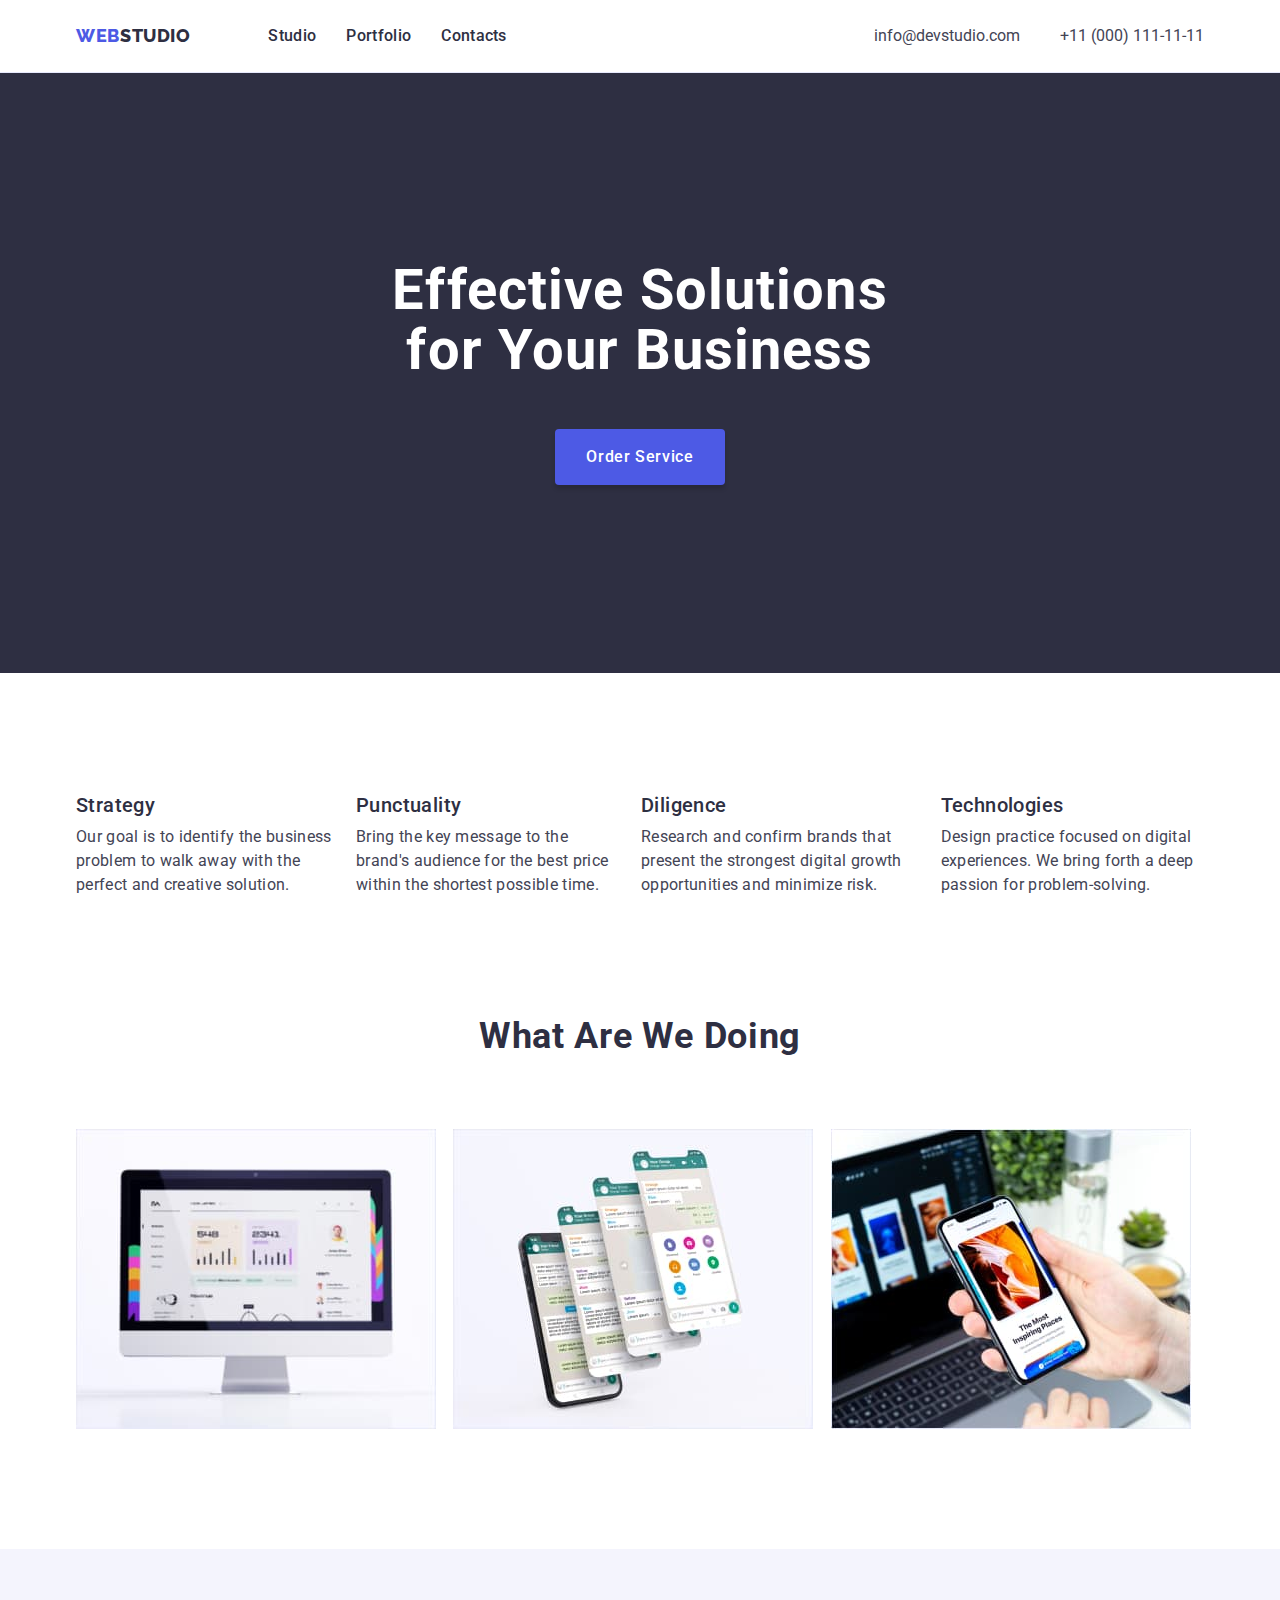
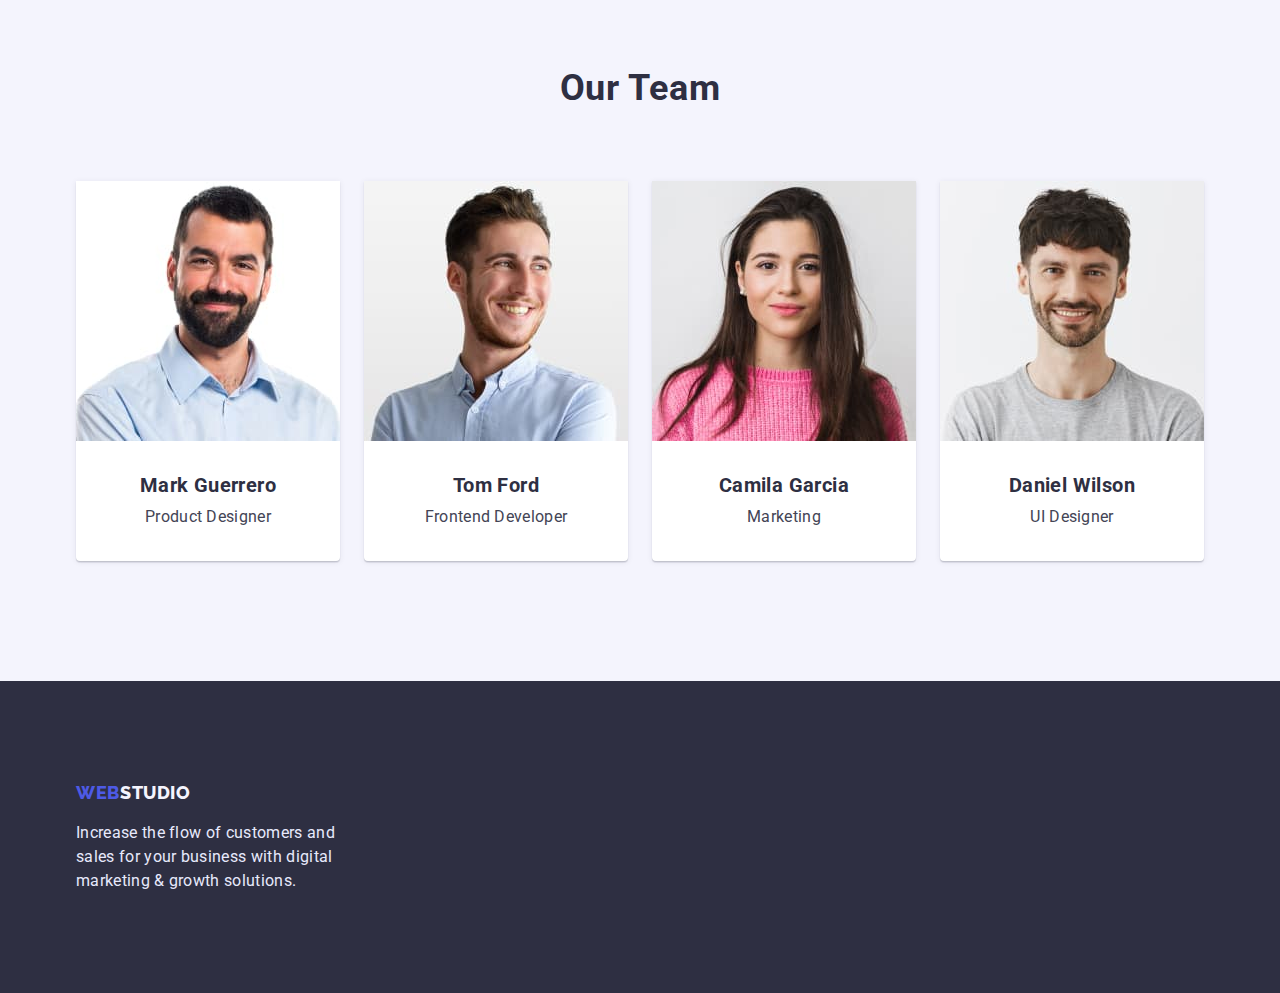
==== index.html @ cbff01f9 "add margins/paddings/flexes" ====
<!DOCTYPE html>
<html lang="en">
  <head>
    <meta charset="UTF-8" />
    <meta http-equiv="X-UA-Compatible" content="IE=edge" />
    <meta name="viewport" content="width=device-width, initial-scale=1.0" />
    <title>Web Studio</title>
    <link rel="preconnect" href="https://fonts.googleapis.com" />
    <link rel="preconnect" href="https://fonts.gstatic.com" crossorigin />
    <link
      href="https://fonts.googleapis.com/css2?family=Raleway:wght@800&family=Roboto:wght@400;500;700&display=swap"
      rel="stylesheet"
    />
    <link
      rel="stylesheet"
      href="https://cdnjs.cloudflare.com/ajax/libs/modern-normalize/1.1.0/modern-normalize.min.css"
    />
    <link rel="stylesheet" href="./css/styles.css" />
  </head>
  <body>
    <!-- Header -->
    <header class="header">
      <div class="container header-container">
        <nav class="header-navigation">
          <a class="logo-link link" href="./index.html">
            <span>WEB</span>
            <span class="header-logo-black">STUDIO</span>
          </a>

          <ul class="header-list list">
            <li class="header-item">
              <a class="header-link link" href="./index.html">Studio</a>
            </li>
            <li class="header-item">
              <a class="header-link link" href="./portfolio.html">Portfolio</a>
            </li>
            <li class="header-item">
              <a class="header-link link" href="">Contacts</a>
            </li>
          </ul>
        </nav>

        <ul class="header-contacts list">
          <li>
            <a class="header-mail link" href="mailto:info@devstudio.com"
              >info@devstudio.com</a
            >
          </li>
          <li>
            <a class="header-tel link" href="tel:+110001111111"
              >+11 (000) 111-11-11</a
            >
          </li>
        </ul>
      </div>
    </header>

    <!-- Main content -->
    <main>
      <!-- Hero section -->
      <section class="hero">
        <div class="container">
          <h1 class="hero-title">Effective Solutions for Your Business</h1>
          <button class="hero-btn" type="button">Order Service</button>
        </div>
      </section>

      <!-- Features section -->
      <section class="features">
        <div class="container">
          <h2 class="visually-hidden">Features</h2>
          <ul class="features-list list">
            <li class="features-item">
              <h3 class="features-headers">Strategy</h3>
              <p class="features-text">
                Our goal is to identify the business problem to walk away with
                the perfect and creative solution.
              </p>
            </li>
            <li class="features-item">
              <h3 class="features-headers">Punctuality</h3>
              <p class="features-text">
                Bring the key message to the brand's audience for the best price
                within the shortest possible time.
              </p>
            </li>
            <li class="features-item">
              <h3 class="features-headers">Diligence</h3>
              <p class="features-text">
                Research and confirm brands that present the strongest digital
                growth opportunities and minimize risk.
              </p>
            </li>
            <li class="features-item">
              <h3 class="features-headers">Technologies</h3>
              <p class="features-text">
                Design practice focused on digital experiences. We bring forth a
                deep passion for problem-solving.
              </p>
            </li>
          </ul>
        </div>
      </section>

      <!-- Offer section -->
      <section class="offer">
        <div class="container">
          <h2 class="offer-title">What are we doing</h2>
          <ul class="offer-list list">
            <li class="offer-item">
              <img src="./images/web.jpg" alt="Web Version" width="360" />
            </li>
            <li class="offer-item">
              <img src="./images/mob.jpg" alt="Mobile Version" width="360" />
            </li>
            <li class="offer-item">
              <img src="./images/adaptive.jpg" alt="Adaptive" width="360" />
            </li>
          </ul>
        </div>
      </section>

      <!-- Team section -->
      <section class="team">
        <div class="container">
          <h2 class="team-title">Our Team</h2>
          <ul class="team-list list">
            <li class="team-item">
              <img
                class="team-photo"
                src="./images/team_1.jpg"
                alt="Player 1"
                width="264"
              />
              <h3 class="team-names">Mark Guerrero</h3>
              <p class="team-text">Product Designer</p>
            </li>
            <li class="team-item">
              <img
                class="team-photo"
                src="./images/team_2.jpg"
                alt="Player 2"
                width="264"
              />
              <h3 class="team-names">Tom Ford</h3>
              <p class="team-text">Frontend Developer</p>
            </li>
            <li class="team-item">
              <img
                class="team-photo"
                src="./images/team_3.jpg"
                alt="Player 3"
                width="264"
              />
              <h3 class="team-names">Camila Garcia</h3>
              <p class="team-text">Marketing</p>
            </li>
            <li class="team-item">
              <img
                class="team-photo"
                src="./images/team_4.jpg"
                alt="Player 4"
                width="264"
              />
              <h3 class="team-names">Daniel Wilson</h3>
              <p class="team-text">UI Designer</p>
            </li>
          </ul>
        </div>
      </section>
    </main>

    <!-- Footer -->
    <footer class="footer">
      <div class="container">
        <a class="logo-link link" href="./index.html">
          <span>WEB</span>
          <span class="footer-logo-white">STUDIO</span>
        </a>
        <p class="footer-text">
          Increase the flow of customers and sales for your business with
          digital marketing & growth solutions.
        </p>
      </div>
    </footer>
  </body>
</html>
---- css/styles.css ----
:root {
  --text-color: #434455;
  --accent-color: #4d5ae5;
  --main-color: #2e2f42;
  --primary-white-color: #ffffff;
  --minory-white-color: #f4f4fd;
  --minory-violet-color: #404bbf;
  --footer-text-color: #e7e9fc;
}

p,
h1,
h2,
h3,
h4 {
  margin: 0;
}

img {
  display: block;
}

body {
  font-family: "Roboto", sans-serif;
  font-size: 16px;
  color: var(--main-color);
  background-color: var(--primary-white-color);
}

.visually-hidden {
  position: absolute;
  width: 1px;
  height: 1px;
  margin: -1px;
  border: 0;
  padding: 0;
  white-space: nowrap;
  clip-path: inset(100%);
  clip: rect(0 0 0 0);
  overflow: hidden;
}

.list {
  list-style: none;
  margin: 0;
  padding: 0;
}

.link {
  text-decoration: none;
}

.link:hover,
.link:focus {
  color: var(--accent-color);
}

.container {
  width: 1158px;
  padding-right: 15px;
  padding-left: 15px;
  margin: 0 auto;
}

/* HEADER */

.logo-link {
  font-family: "Raleway", sans-serif;
  font-weight: 800;
  font-size: 18px;
  line-height: 1.33;
  align-items: center;
  letter-spacing: 0.03em;
  text-transform: uppercase;
  color: var(--accent-color);
  word-spacing: -4px;
  margin-right: 78px;
}

.header-logo-black {
  color: var(--main-color);
}

.header {
  padding-top: 24px;
  padding-bottom: 24px;
  border-bottom: 1px solid var(--footer-text-color);
}

.header-container {
  display: flex;
  align-items: center;
}

.header-navigation {
  display: flex;
  align-items: center;
  margin-right: auto;
}

.header-list {
  display: flex;
  gap: 30px;
}

.header-item {
}

.header-link {
  font-weight: 500;
  /* звідси забрала фонт сайз 16 */
  line-height: 1.5;
  letter-spacing: 0.02em;
  color: var(--main-color);
}

.header-link:focus,
.header-link:hover {
  color: var(--accent-color);
}

.header-contacts {
  display: flex;
  gap: 40px;
  /* align-items: center; */
}

.header-mail,
.header-tel {
  color: var(--text-color);
}

/* MAIN CONTENT */
/* hero */

.hero {
  background-color: var(--main-color);
  text-align: center;
}

.hero-title {
  font-size: 56px;
  line-height: 1.07;
  letter-spacing: 0.02em;
  color: var(--primary-white-color);
  padding-top: 188px;
  margin-bottom: 48px;
  max-width: 496px;
  margin-left: auto;
  margin-right: auto;
}

.hero-btn {
  min-width: 169px;
  height: 56px;
  font-family: inherit;
  font-weight: 500;
  font-size: 16px;
  line-height: 1.19;
  letter-spacing: 0.04em;
  color: var(--primary-white-color);
  background-color: var(--accent-color);
  border: none;
  cursor: pointer;
  display: inline-block;
  min-width: 170px;
  /* padding: 16px 32px; */
  margin-bottom: 188px;
  box-shadow: 0px 4px 4px rgba(0, 0, 0, 0.15);
  border-radius: 4px;
}

.hero-btn:hover,
.hero-btn:focus {
  background-color: var(--minory-violet-color);
}

/* features */

.features {
  padding-top: 120px;
}

.visually-hidden {
}

.features-list {
  display: flex;
  gap: 24px;
}

.features-item {
}

.features-headers {
  font-weight: 500;
  font-size: 20px;
  line-height: 1.2;
  letter-spacing: 0.02em;
  margin-bottom: 8px;
}

.features-text {
  font-weight: 400;
  line-height: 1.5;
  letter-spacing: 0.02em;
  color: var(--text-color);
}

/* offer section */

.offer {
  padding-top: 120px;
}

.offer-title {
  font-weight: 700;
  font-size: 36px;
  line-height: 1.11;
  text-align: center;
  letter-spacing: 0.02em;
  text-transform: capitalize;
  margin-bottom: 72px;
}

.offer-list {
  display: flex;
  gap: 24px;
  padding-bottom: 120px;
}

.offer-item {
  width: calc((100% - 68px) / 3);
}

/* team section */

.team {
  background-color: var(--minory-white-color);
  padding-top: 120px;
  padding-bottom: 120px;
}

.team-title {
  font-size: 36px;
  line-height: 1.11;
  text-align: center;
  letter-spacing: 0.02em;
  text-transform: capitalize;
  margin-bottom: 72px;
}

.team-list {
  display: flex;
  gap: 24px;
}

.team-photo {
  margin-bottom: 32px;
}

.team-item {
  background-color: var(--primary-white-color);
  width: calc((100% - 72px) / 4);
  box-shadow: 0px 1px 6px rgba(46, 47, 66, 0.08),
    0px 1px 1px rgba(46, 47, 66, 0.16), 0px 2px 1px rgba(46, 47, 66, 0.08);
  border-radius: 0px 0px 4px 4px;
}

.team-names {
  font-size: 20px;
  line-height: 1.2;
  text-align: center;
  letter-spacing: 0.02em;
  margin-bottom: 8px;
}

.team-text {
  line-height: 1.5;
  text-align: center;
  letter-spacing: 0.02em;
  color: var(--text-color);
  padding-bottom: 32px;
}

/* FOOTER */

.footer {
  background-color: var(--main-color);
  padding-top: 100px;
  padding-bottom: 100px;
}

.footer-logo-white {
  color: var(--minory-white-color);
}

.footer-text {
  line-height: 1.5;
  letter-spacing: 0.02em;
  color: var(--footer-text-color);
  width: 264px;
  padding-top: 16px;
}

/* PORTFOLIO */

/* main */

.portfolio {
}

.visually-hidden {
}

.portfolio-filter {
  padding-top: 96px;
  margin-bottom: 72px;
  display: flex;
  gap: 24px;
  justify-content: center;
}

.portfolio-filter-btn {
  height: 48px;
  min-width: 69px;
  display: inline-block;
  font-family: inherit;
  font-weight: 500;
  font-size: 16px;
  line-height: 1.5;
  text-align: center;
  letter-spacing: 0.04em;
  color: var(--accent-color);
  background-color: var(--minory-white-color);
  border: none;
  cursor: pointer;
  border: 1px solid var(--footer-text-color);
  border-radius: 4px;
  padding: 12px 24px;
}

.portfolio-filter-btn:hover,
.portfolio-filter-btn:focus {
  color: var(--primary-white-color);
  background-color: var(--accent-color);
}

.portfolio-examples-list {
  display: flex;
  flex-wrap: wrap;
  column-gap: 24px;
  row-gap: 48px;
  padding-bottom: 120px;
}

.portfolio-box {
  border: 1px solid var(--footer-text-color);
  border-top-width: 0px;
  padding-left: 16px;
}

.portfolio-examples-item {
  /* border: 1px solid var(--footer-text-color); */
}

.portfolio-examples-title {
  font-size: 20px;
  line-height: 1.2;
  letter-spacing: 0.02em;
  color: var(--main-color);
  padding-top: 32px;
}

.portfolio-examples-text {
  line-height: 1.5;
  letter-spacing: 0.02em;
  color: var(--text-color);
  margin-top: 8px;
  padding-bottom: 32px;
}
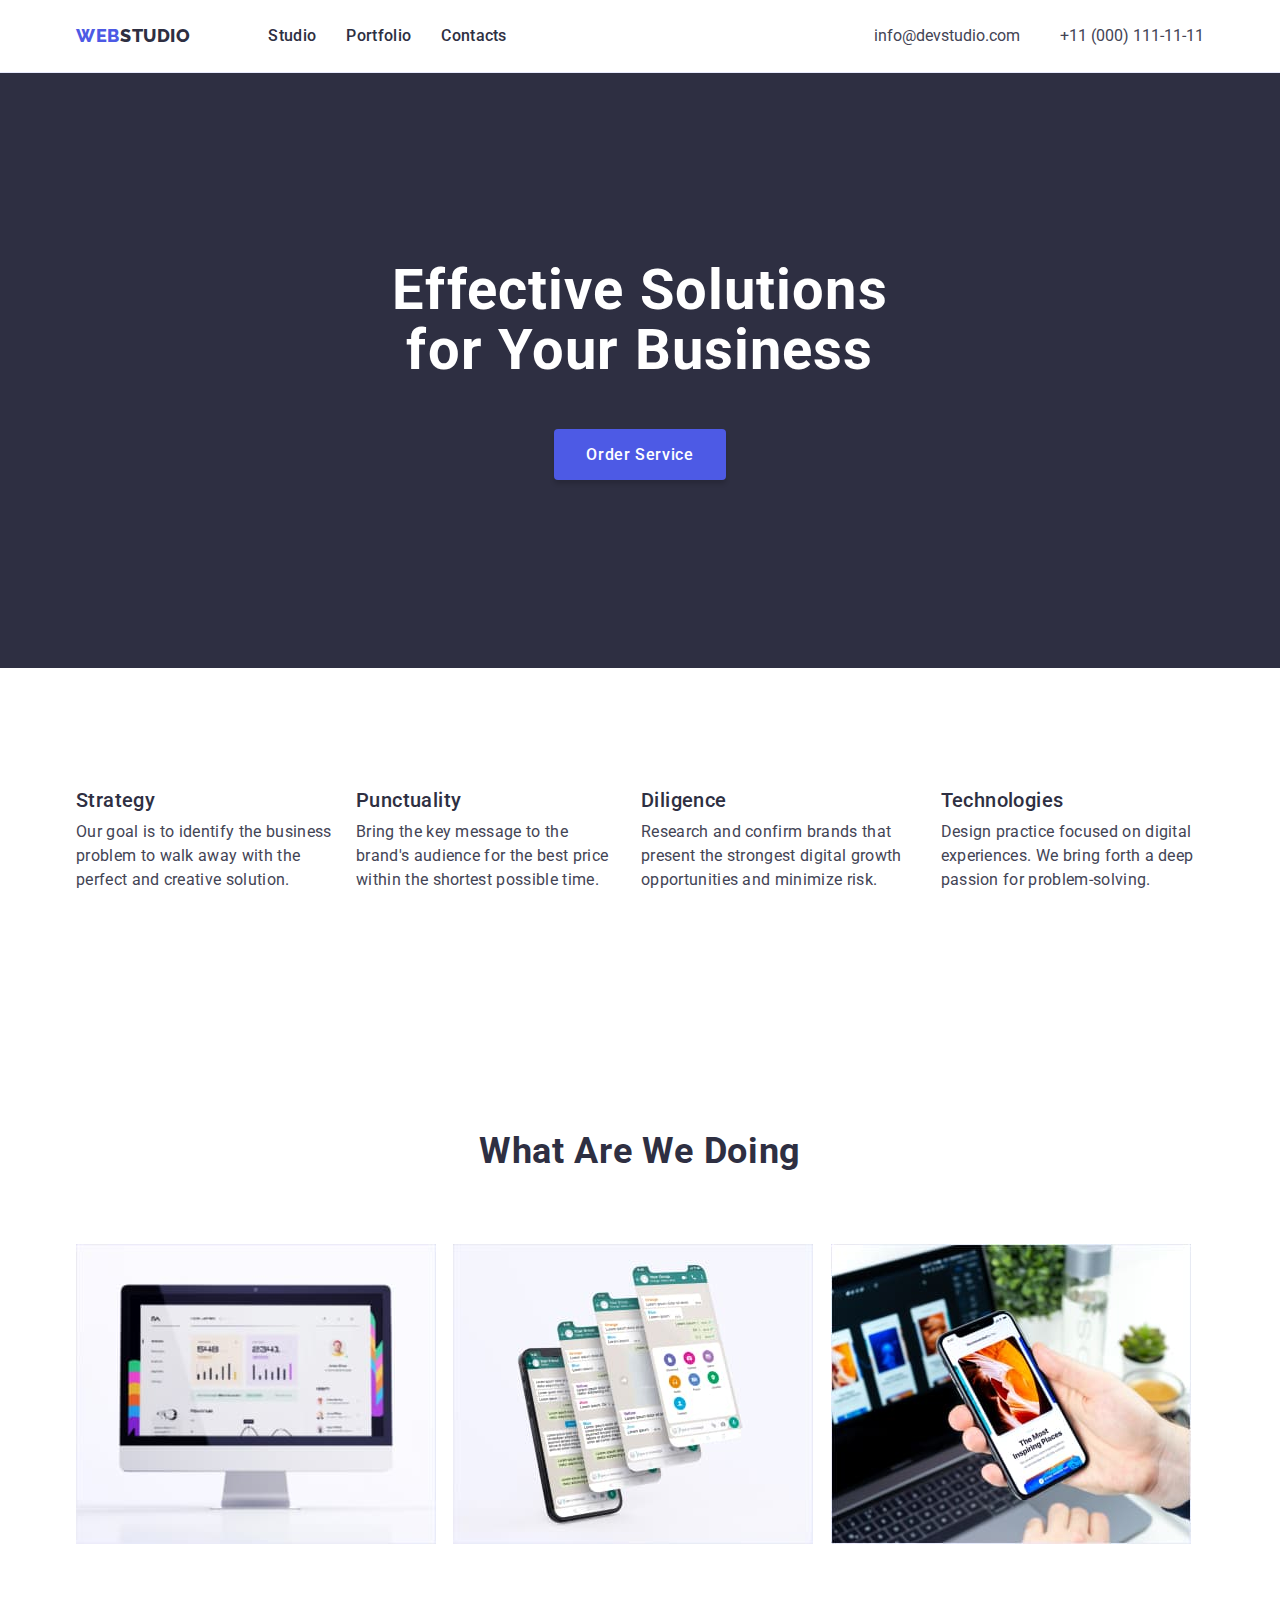
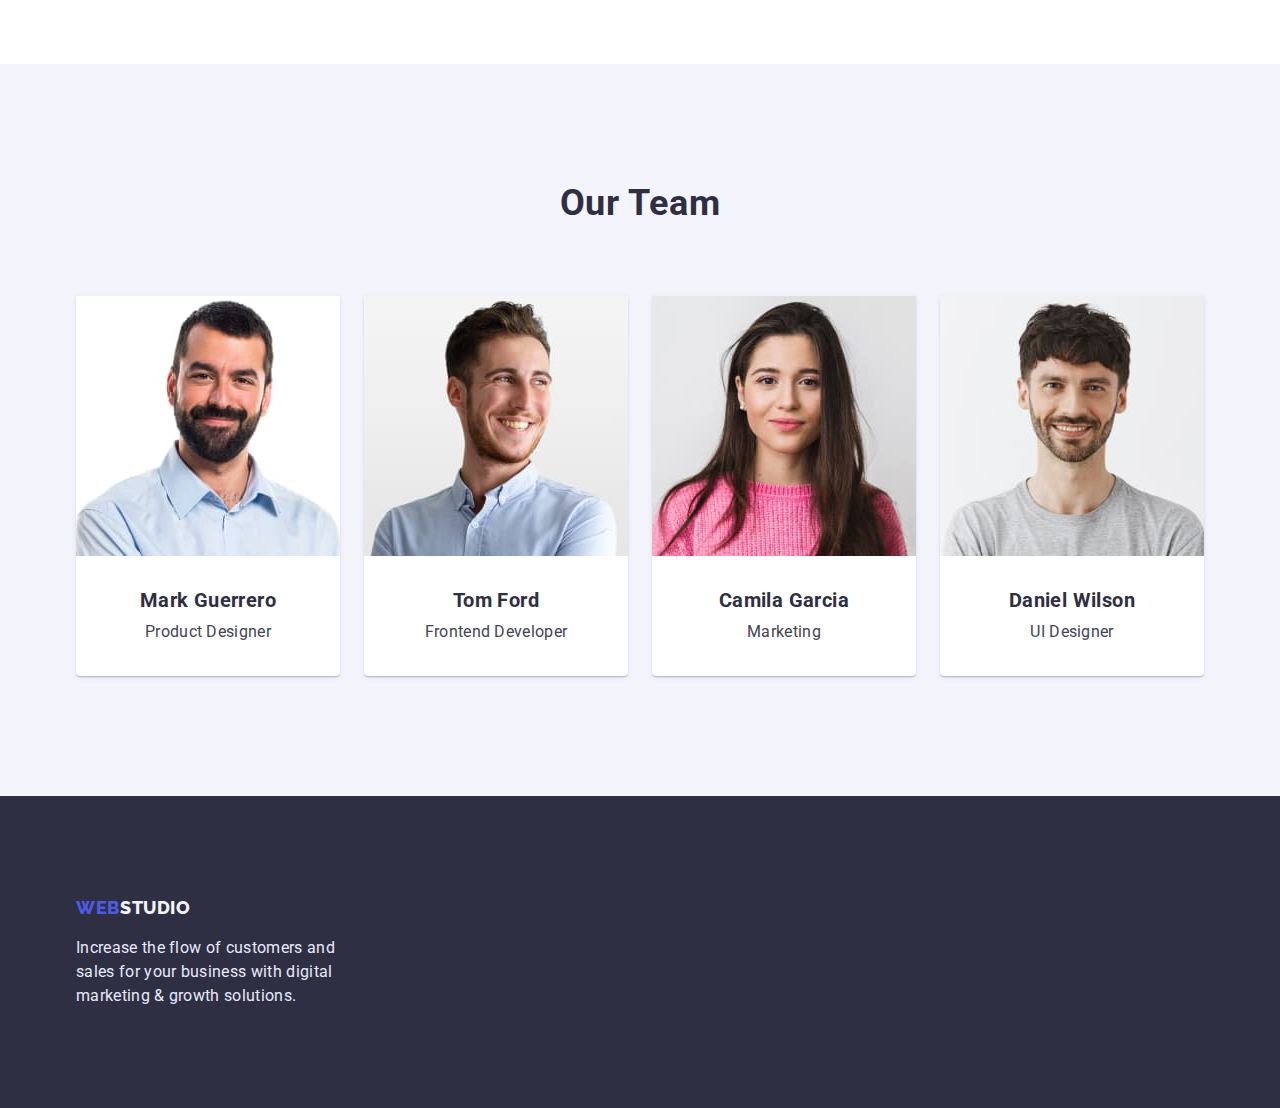
==== commit 0842194c: "section class added" ====
--- a/index.html
+++ b/index.html
@@ -19,7 +19,7 @@
   </head>
   <body>
     <!-- Header -->
-    <header class="header">
+    <header class="header section">
       <div class="container header-container">
         <nav class="header-navigation">
           <a class="logo-link link" href="./index.html">
@@ -58,7 +58,7 @@
     <!-- Main content -->
     <main>
       <!-- Hero section -->
-      <section class="hero">
+      <section class="hero section">
         <div class="container">
           <h1 class="hero-title">Effective Solutions for Your Business</h1>
           <button class="hero-btn" type="button">Order Service</button>
@@ -66,7 +66,7 @@
       </section>
 
       <!-- Features section -->
-      <section class="features">
+      <section class="features section">
         <div class="container">
           <h2 class="visually-hidden">Features</h2>
           <ul class="features-list list">
@@ -103,7 +103,7 @@
       </section>
 
       <!-- Offer section -->
-      <section class="offer">
+      <section class="offer section">
         <div class="container">
           <h2 class="offer-title">What are we doing</h2>
           <ul class="offer-list list">
@@ -121,7 +121,7 @@
       </section>
 
       <!-- Team section -->
-      <section class="team">
+      <section class="team section">
         <div class="container">
           <h2 class="team-title">Our Team</h2>
           <ul class="team-list list">
--- a/css/styles.css
+++ b/css/styles.css
@@ -62,6 +62,11 @@
   margin: 0 auto;
 }
 
+.section {
+  padding-top: 120px;
+  padding-bottom: 120px;
+}
+
 /* HEADER */
 
 .logo-link {
@@ -136,6 +141,8 @@
 .hero {
   background-color: var(--main-color);
   text-align: center;
+  padding-top: 188px;
+  padding-bottom: 188px;
 }
 
 .hero-title {
@@ -143,7 +150,6 @@
   line-height: 1.07;
   letter-spacing: 0.02em;
   color: var(--primary-white-color);
-  padding-top: 188px;
   margin-bottom: 48px;
   max-width: 496px;
   margin-left: auto;
@@ -151,8 +157,6 @@
 }
 
 .hero-btn {
-  min-width: 169px;
-  height: 56px;
   font-family: inherit;
   font-weight: 500;
   font-size: 16px;
@@ -164,8 +168,7 @@
   cursor: pointer;
   display: inline-block;
   min-width: 170px;
-  /* padding: 16px 32px; */
-  margin-bottom: 188px;
+  padding: 16px 32px;
   box-shadow: 0px 4px 4px rgba(0, 0, 0, 0.15);
   border-radius: 4px;
 }
@@ -178,7 +181,6 @@
 /* features */
 
 .features {
-  padding-top: 120px;
 }
 
 .visually-hidden {
@@ -210,7 +212,6 @@
 /* offer section */
 
 .offer {
-  padding-top: 120px;
 }
 
 .offer-title {
@@ -226,7 +227,6 @@
 .offer-list {
   display: flex;
   gap: 24px;
-  padding-bottom: 120px;
 }
 
 .offer-item {
@@ -237,8 +237,6 @@
 
 .team {
   background-color: var(--minory-white-color);
-  padding-top: 120px;
-  padding-bottom: 120px;
 }
 
 .team-title {
@@ -308,13 +306,13 @@
 /* main */
 
 .portfolio {
+  padding-top: 96px;
 }
 
 .visually-hidden {
 }
 
 .portfolio-filter {
-  padding-top: 96px;
   margin-bottom: 72px;
   display: flex;
   gap: 24px;
@@ -322,8 +320,6 @@
 }
 
 .portfolio-filter-btn {
-  height: 48px;
-  min-width: 69px;
   display: inline-block;
   font-family: inherit;
   font-weight: 500;
@@ -351,7 +347,6 @@
   flex-wrap: wrap;
   column-gap: 24px;
   row-gap: 48px;
-  padding-bottom: 120px;
 }
 
 .portfolio-box {
@@ -361,7 +356,7 @@
 }
 
 .portfolio-examples-item {
-  /* border: 1px solid var(--footer-text-color); */
+  flex-basis: calc((100% - 48px) / 3);
 }
 
 .portfolio-examples-title {
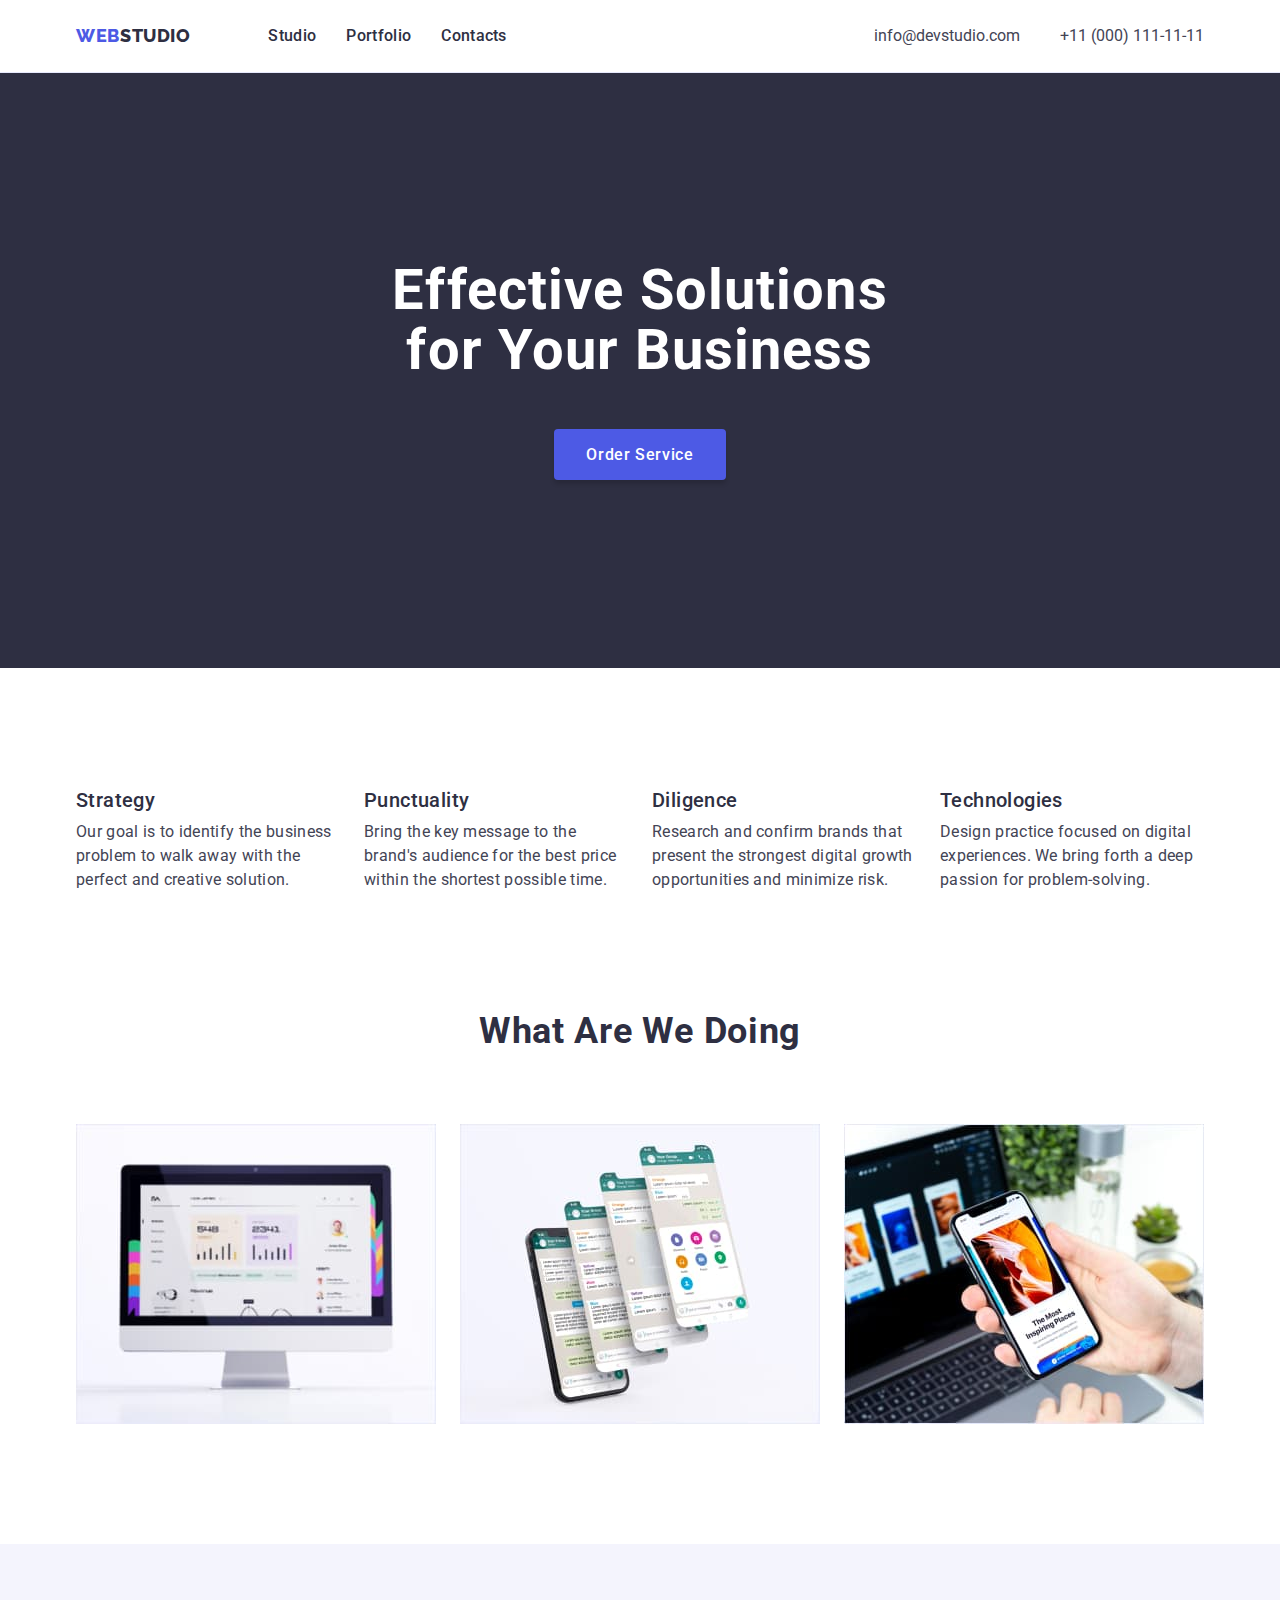
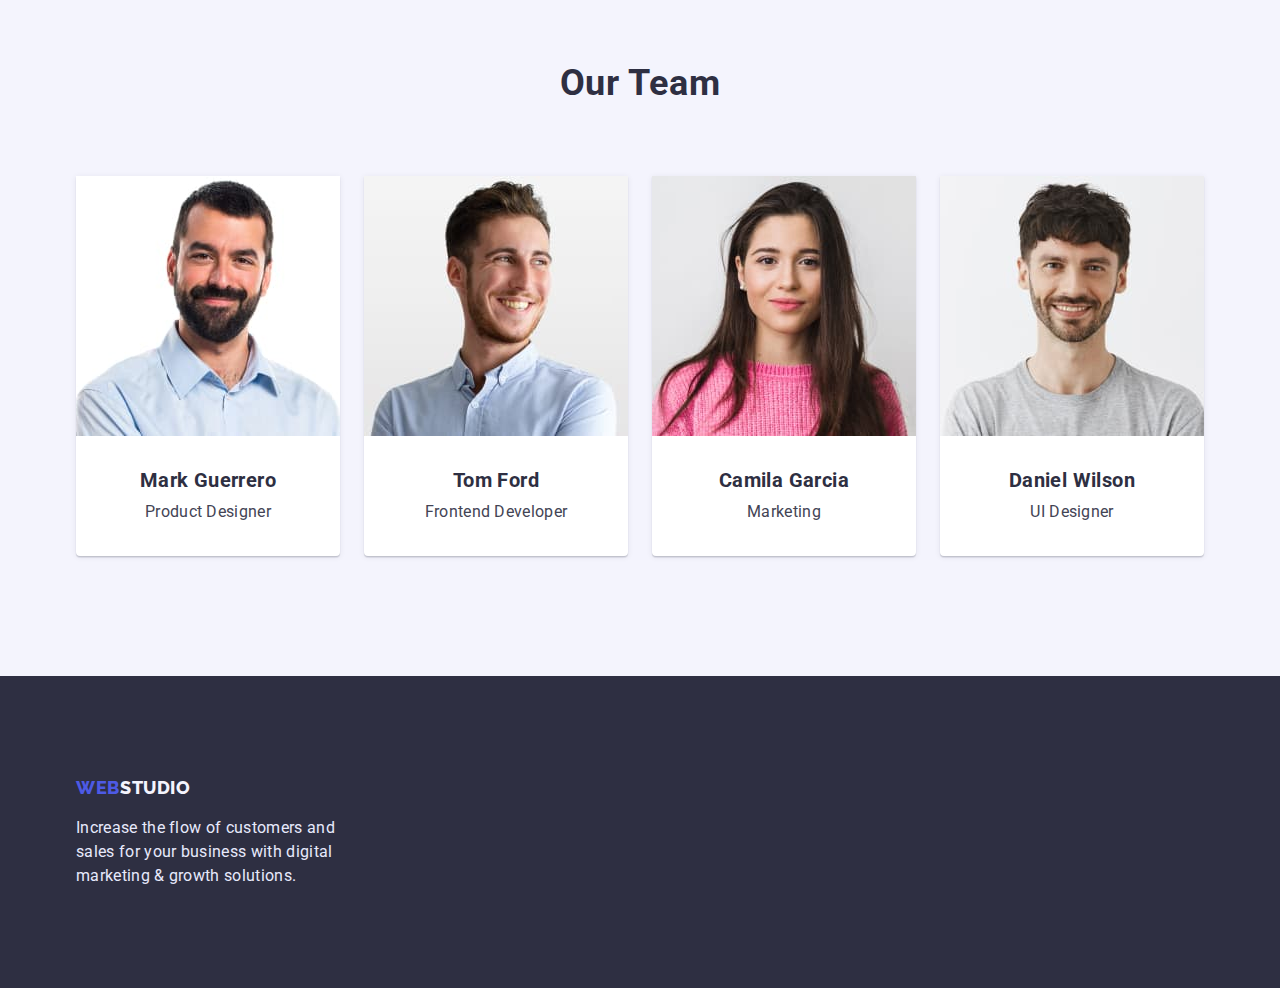
==== commit 72b31e48: "mistakes" ====
--- a/index.html
+++ b/index.html
@@ -19,7 +19,7 @@
   </head>
   <body>
     <!-- Header -->
-    <header class="header section">
+    <header class="header">
       <div class="container header-container">
         <nav class="header-navigation">
           <a class="logo-link link" href="./index.html">
--- a/css/styles.css
+++ b/css/styles.css
@@ -18,6 +18,8 @@
 
 img {
   display: block;
+  max-width: 100%;
+  height: auto;
 }
 
 body {
@@ -87,8 +89,8 @@
 }
 
 .header {
-  padding-top: 24px;
-  padding-bottom: 24px;
+  /* padding-top: 24px;
+  padding-bottom: 24px; */
   border-bottom: 1px solid var(--footer-text-color);
 }
 
@@ -117,6 +119,9 @@
   line-height: 1.5;
   letter-spacing: 0.02em;
   color: var(--main-color);
+  display: block;
+  padding-top: 24px;
+  padding-bottom: 24px;
 }
 
 .header-link:focus,
@@ -127,7 +132,6 @@
 .header-contacts {
   display: flex;
   gap: 40px;
-  /* align-items: center; */
 }
 
 .header-mail,
@@ -181,6 +185,8 @@
 /* features */
 
 .features {
+  flex-basis: calc ((100% - 72px) / 4);
+  padding-bottom: 0;
 }
 
 .visually-hidden {
@@ -203,10 +209,10 @@
 }
 
 .features-text {
-  font-weight: 400;
   line-height: 1.5;
   letter-spacing: 0.02em;
   color: var(--text-color);
+  min-width: 264px;
 }
 
 /* offer section */
@@ -230,7 +236,7 @@
 }
 
 .offer-item {
-  width: calc((100% - 68px) / 3);
+  width: calc((100% - 48px) / 3);
 }
 
 /* team section */
@@ -263,6 +269,7 @@
   box-shadow: 0px 1px 6px rgba(46, 47, 66, 0.08),
     0px 1px 1px rgba(46, 47, 66, 0.16), 0px 2px 1px rgba(46, 47, 66, 0.08);
   border-radius: 0px 0px 4px 4px;
+  padding-bottom: 32px;
 }
 
 .team-names {
@@ -278,7 +285,6 @@
   text-align: center;
   letter-spacing: 0.02em;
   color: var(--text-color);
-  padding-bottom: 32px;
 }
 
 /* FOOTER */
@@ -298,7 +304,7 @@
   letter-spacing: 0.02em;
   color: var(--footer-text-color);
   width: 264px;
-  padding-top: 16px;
+  margin-top: 16px;
 }
 
 /* PORTFOLIO */
@@ -320,7 +326,6 @@
 }
 
 .portfolio-filter-btn {
-  display: inline-block;
   font-family: inherit;
   font-weight: 500;
   font-size: 16px;
@@ -340,6 +345,7 @@
 .portfolio-filter-btn:focus {
   color: var(--primary-white-color);
   background-color: var(--accent-color);
+  border-color: transparent;
 }
 
 .portfolio-examples-list {
@@ -352,7 +358,7 @@
 .portfolio-box {
   border: 1px solid var(--footer-text-color);
   border-top-width: 0px;
-  padding-left: 16px;
+  padding: 32px 16px;
 }
 
 .portfolio-examples-item {
@@ -364,7 +370,6 @@
   line-height: 1.2;
   letter-spacing: 0.02em;
   color: var(--main-color);
-  padding-top: 32px;
 }
 
 .portfolio-examples-text {
@@ -372,5 +377,4 @@
   letter-spacing: 0.02em;
   color: var(--text-color);
   margin-top: 8px;
-  padding-bottom: 32px;
-}
+}
